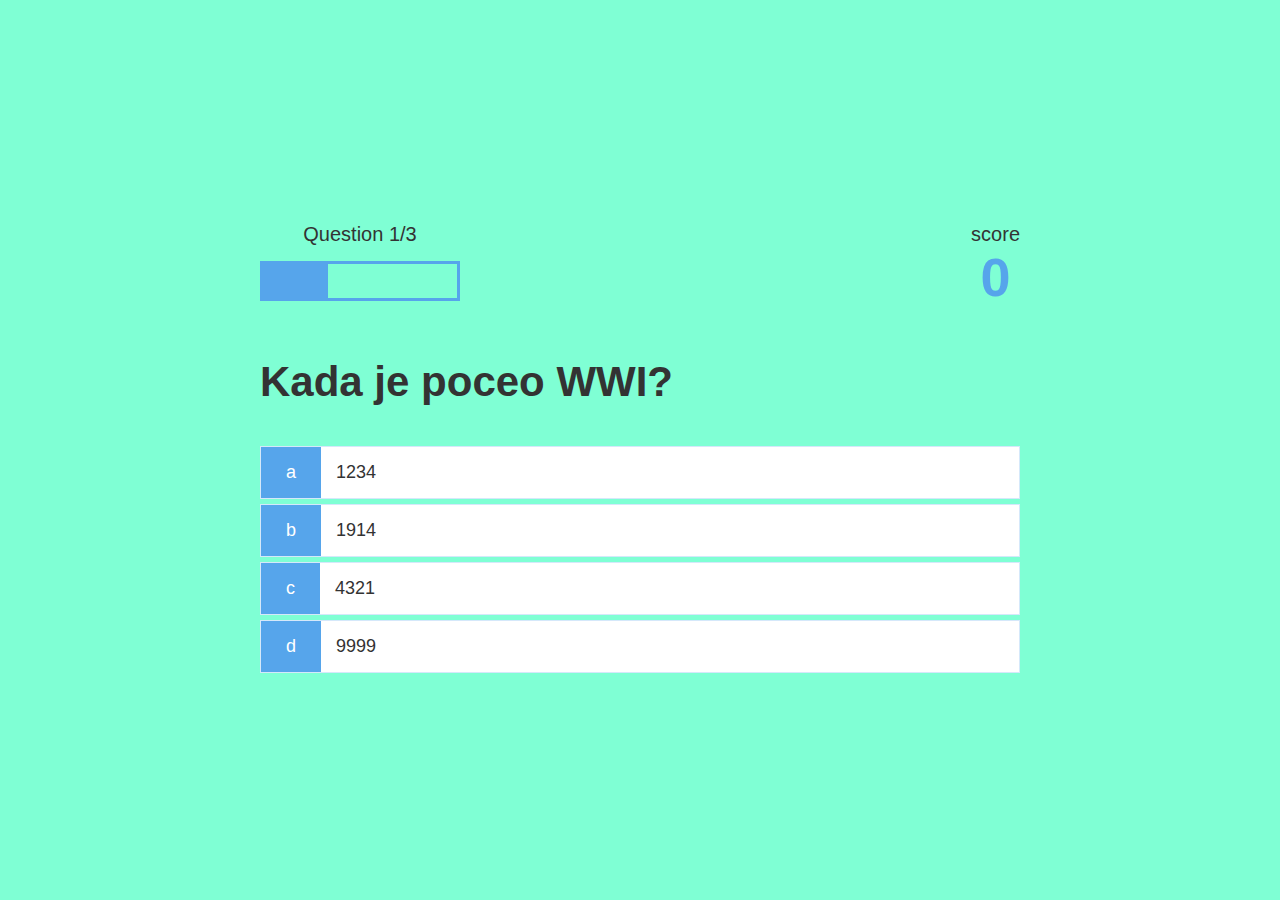
==== game.html @ 4171eb7b "First test commit" ====
<!DOCTYPE html>
<html lang="en">
<head>
    <meta charset="UTF-8">
    <meta http-equiv="X-UA-Compatible" content="IE=edge">
    <meta name="viewport" content="width=device-width, initial-scale=1.0">
    <title>Kviz</title>
    <link rel="stylesheet" href="game.css">
    <link rel="stylesheet" href="app.css">
</head>
<body>
    <div class="container">
        <div id="game" class="justify-center flex-column">
            <div id="hud">
                <div id="hud-item">
                    <p id = "progressText" class="hud-prefix">
                        question
                    </p>
                    <div id="progressBar">
                        <div id="progressBarFull">

                        </div>
                    </div>
                        
                    </h1>
                </div>
                <div id="hud-item">
                    <p class="hud-prefix">
                        score
                    </p>
                    <h1 class="hud-main-text" id="score">
                        0
                    </h1>
                </div>
            </div>
            <h2 id="question">Koji je odgovor na ovo pitanje</h2>

            <div class="choice-container">
                <p class="choice-prefix">a</p>
                <p class="choice-text" data-number="1">Choice 1</p>
            </div>

            <div class="choice-container">
                <p class="choice-prefix">b</p>
                <p class="choice-text" data-number="2">Choice 2</p>
            </div>

            <div class="choice-container">
                <p class="choice-prefix">c</p>
                <p class="choice-text" data-number="3">Choice 3</p>
            </div>

            <div class="choice-container">
                <p class="choice-prefix">d</p>
                <p class="choice-text" data-number="4">Choice 4</p>
            </div>
        </div>
    </div>
    <script src="game.js"></script>
</body>
</html>
---- game.css ----
.choice-container {
    display: flex;
    margin-bottom: 0.5rem;
    width: 100%;
    font-size: 1.8rem;
    border: 0.1rem solid rgb(86, 165, 235, 0.25);
    background-color: white;
}

.choice-container:hover {
    cursor: pointer;
    box-shadow: 0 0.4rem 1.4rem 0 rgba(86, 185, 235, 0.5);
    transform: translateY(-0.1rem);
    transition: transform 150ms;
}
.choice-prefix {
    padding: 1.5rem 2.5rem;
    background-color: #56a5eb;
    color: white;
}

.choice-text {
    padding: 1.5rem;
    width: 100%;
}

.correct {
    background-color: #28a745;
}

.incorrect {
    background-color: #dc3545;
}

/* HUD */

#hud {
    display: flex;
    justify-content: space-between;
}

.hud-prefix {
    text-align: center;
    font-size: 2rem;
}

.hud-main-text {
    text-align: center;
}

#progressBar {
    width: 20rem;
    height: 4rem;
    border: 0.3rem solid #56a5eb;
    margin-top: 1.5rem;
}

#progressBarFull {
    height: 3.4rem;
    background-color: #56a5eb;
    width: 0%;
}
---- app.css ----
:root {
    background-color: aquamarine;
    font-size: 62.5%;
}

*{
    box-sizing: border-box;
    font-family: Arial, Helvetica, sans-serif;
    margin: 0;
    padding: 0;
    color: #333;
}
h1,h2,h3,h4 {
    margin-bottom: 1rem;
}

h1{
    font-size: 5.4rem;
    color: #56a5eb;
    margin-bottom: 5rem;
}

h1 > span {
    font-size: 2.4rem;
    font-weight: 500;
}

h2{
    font-size: 4.2rem;
    margin-bottom: 4rem;
    font-weight: 700;
}

h3{
    font-size: 2.8rem;
    font-weight: 500;
}

/* utilities */

.container {
    width: 100vw;
    height: 100vh;
    display: flex;
    justify-content: center;
    align-items: center;
    max-width: 80rem;
    margin: 0 auto;
    padding: 2rem;
}

.container > * {
    width: 100%;
}

.flex-column {
    display: flex;
    flex-direction: column;
}

.flex-center {
    justify-content: center;
    align-items: center;
}

.justify-center {
    justify-content: center;
}

.text-center {
    text-align: center;
}

.hidden {
    display: none;
}

/* Buttons */

.btn {
    font-size: 1.8rem;
    padding: 1rem 0;
    width: 20rem;
    text-align: center;
    border: 0.1rem solid #56a5eb;
    margin-bottom: 1rem;
    text-decoration: none;
    color: #56a5eb;
    background-color: white;
}

.btn:hover {
    cursor: pointer;
    box-shadow: 0 0.4rem 1.4rem 0 rgba(86, 185, 235, 0.5);
    transform: translateY(-0.1rem);
    transition: transform 150ms;
}

.btn[disabled]:hover {
    cursor: not-allowed;
    box-shadow: none;
    transform: none;
}

/* Forms */

form {
    width: 100%;
    display: flex;
    flex-direction: column;
    align-items: center;
}

input {
    margin-bottom: 1rem;
    width: 20rem;
    padding: 1.5rem;
    font-size: 1.8rem;
    border: none;
    box-shadow: 0 0.1rem 1.4rem 0 rgba(86, 185, 235, 0.5);
}

input::placeholder {
    color: #aaa;
}
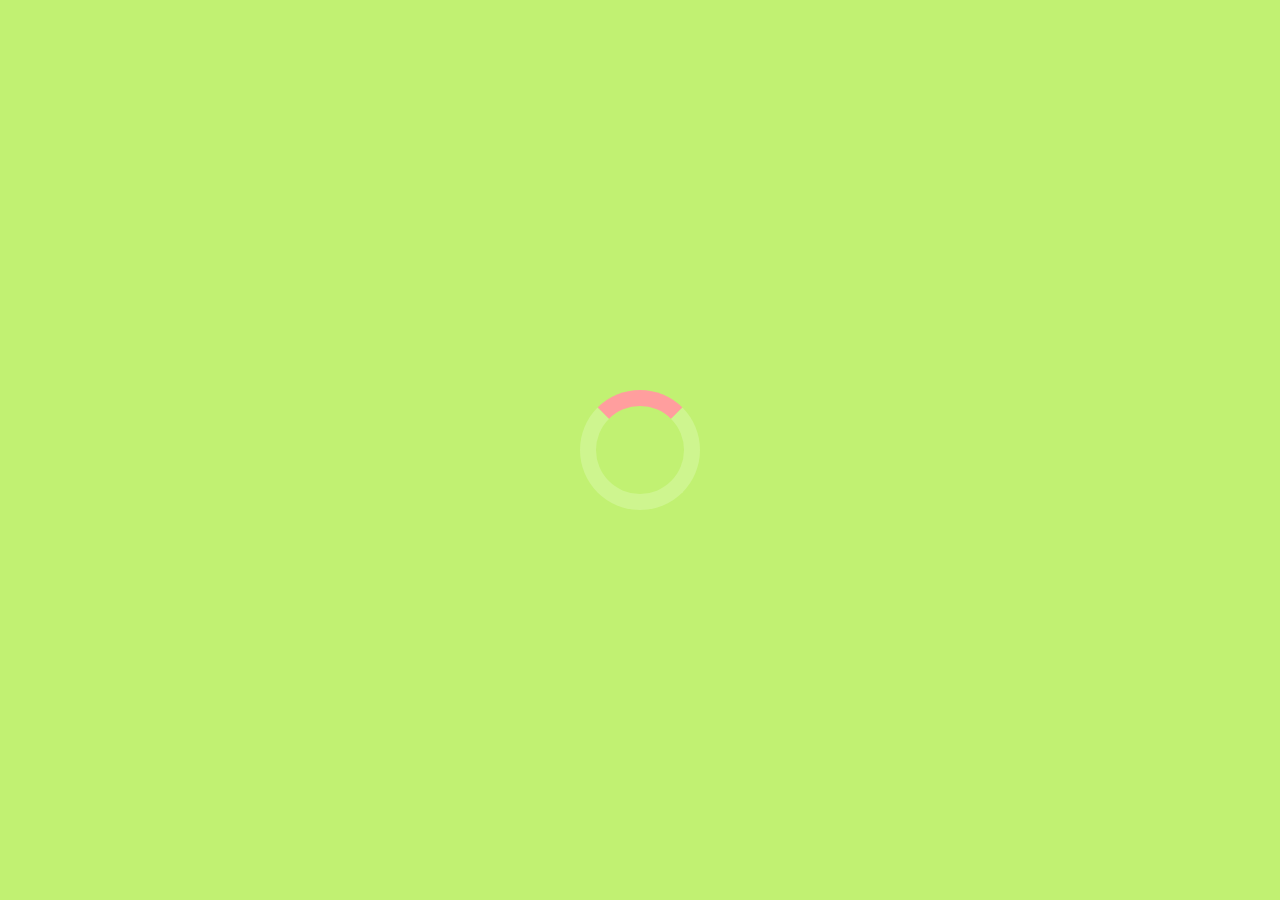
==== commit 2c5894da: "Added spinning loader" ====
--- a/game.html
+++ b/game.html
@@ -10,51 +10,52 @@
 </head>
 <body>
     <div class="container">
-        <div id="game" class="justify-center flex-column">
-            <div id="hud">
-                <div id="hud-item">
-                    <p id = "progressText" class="hud-prefix">
-                        question
-                    </p>
-                    <div id="progressBar">
-                        <div id="progressBarFull">
+        <div id="loader"></div>
+            <div id="game" class="justify-center flex-column hidden" >
+                <div id="hud">
+                    <div id="hud-item">
+                        <p id = "progressText" class="hud-prefix">
+                            question
+                        </p>
+                        <div id="progressBar">
+                            <div id="progressBarFull">
 
+                            </div>
                         </div>
+                            
+                        </h1>
                     </div>
-                        
-                    </h1>
+                    <div id="hud-item">
+                        <p class="hud-prefix">
+                            score
+                        </p>
+                        <h1 class="hud-main-text" id="score">
+                            0
+                        </h1>
+                    </div>
                 </div>
-                <div id="hud-item">
-                    <p class="hud-prefix">
-                        score
-                    </p>
-                    <h1 class="hud-main-text" id="score">
-                        0
-                    </h1>
+                <h2 id="question">Koji je odgovor na ovo pitanje</h2>
+
+                <div class="choice-container">
+                    <p class="choice-prefix">a</p>
+                    <p class="choice-text" data-number="1">Choice 1</p>
+                </div>
+
+                <div class="choice-container">
+                    <p class="choice-prefix">b</p>
+                    <p class="choice-text" data-number="2">Choice 2</p>
+                </div>
+
+                <div class="choice-container">
+                    <p class="choice-prefix">c</p>
+                    <p class="choice-text" data-number="3">Choice 3</p>
+                </div>
+
+                <div class="choice-container">
+                    <p class="choice-prefix">d</p>
+                    <p class="choice-text" data-number="4">Choice 4</p>
                 </div>
             </div>
-            <h2 id="question">Koji je odgovor na ovo pitanje</h2>
-
-            <div class="choice-container">
-                <p class="choice-prefix">a</p>
-                <p class="choice-text" data-number="1">Choice 1</p>
-            </div>
-
-            <div class="choice-container">
-                <p class="choice-prefix">b</p>
-                <p class="choice-text" data-number="2">Choice 2</p>
-            </div>
-
-            <div class="choice-container">
-                <p class="choice-prefix">c</p>
-                <p class="choice-text" data-number="3">Choice 3</p>
-            </div>
-
-            <div class="choice-container">
-                <p class="choice-prefix">d</p>
-                <p class="choice-text" data-number="4">Choice 4</p>
-            </div>
-        </div>
     </div>
     <script src="game.js"></script>
 </body>
--- a/game.css
+++ b/game.css
@@ -59,4 +59,24 @@
     height: 3.4rem;
     background-color: #56a5eb;
     width: 0%;
+}
+
+/* Loader */
+
+#loader {
+    border: 1.6rem solid #cef58f;
+    border-radius: 50%;
+    border-top: 1.6rem solid rgb(255, 158, 158);
+    width: 12rem;
+    height: 12rem;
+    animation: spin 2s linear infinite;
+}
+
+@keyframes spin {
+    0%{
+        transform: rotate(0deg);
+    }
+    100% {
+        transform: rotate(360deg);
+    }
 }--- a/app.css
+++ b/app.css
@@ -1,5 +1,5 @@
 :root {
-    background-color: aquamarine;
+    background-color: #c1f172;
     font-size: 62.5%;
 }
 
